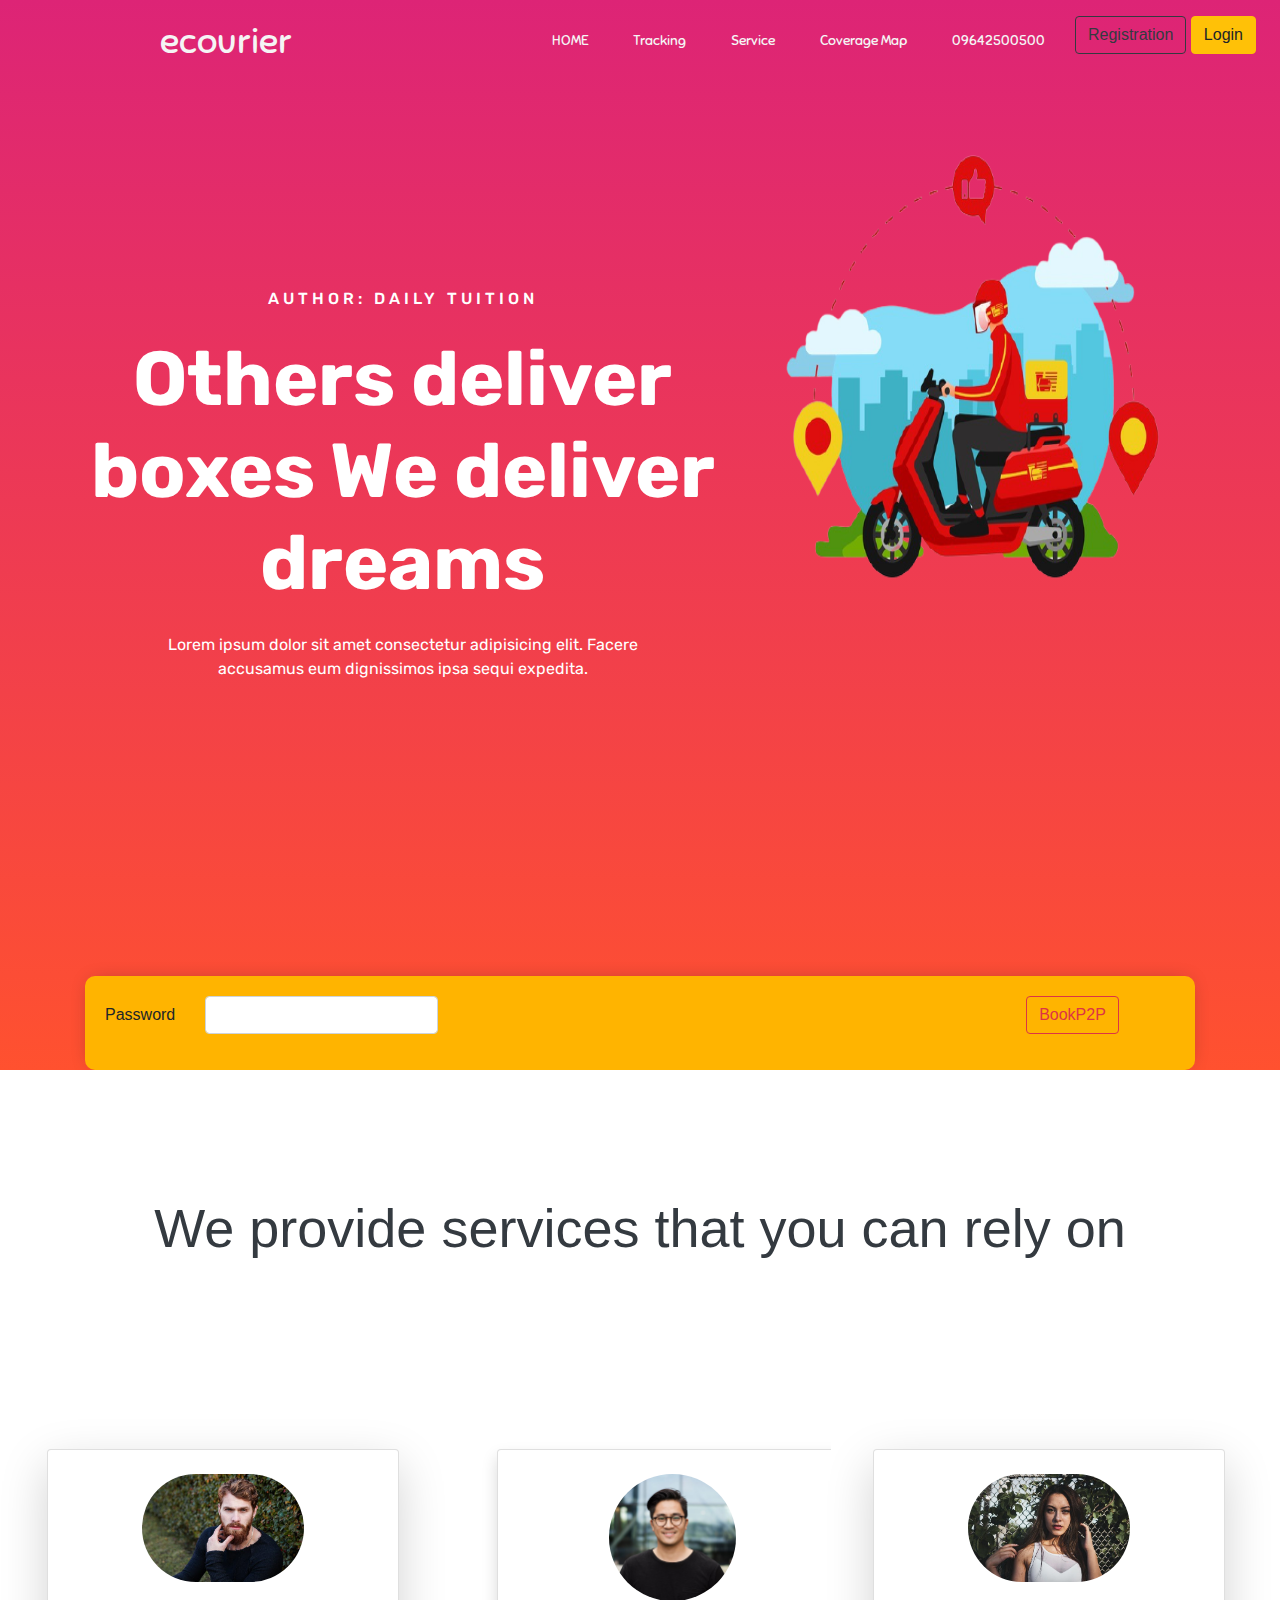
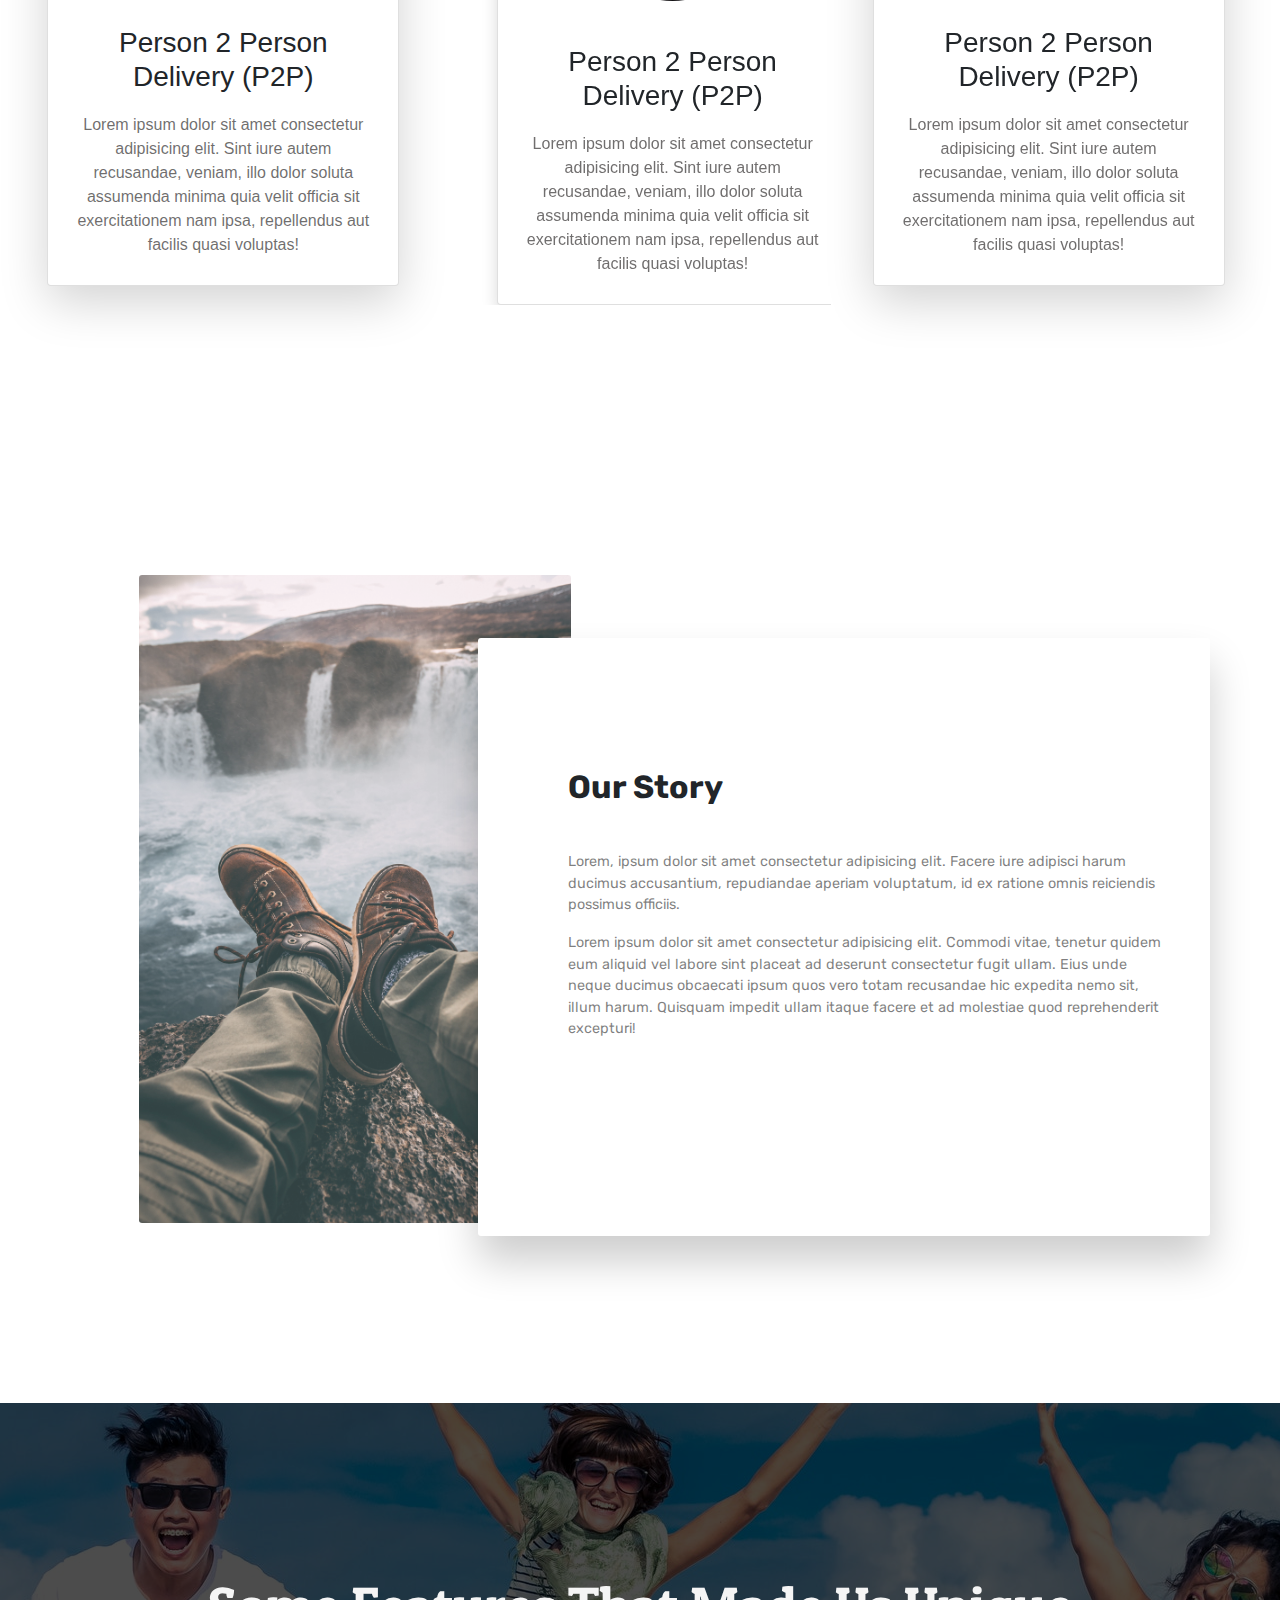
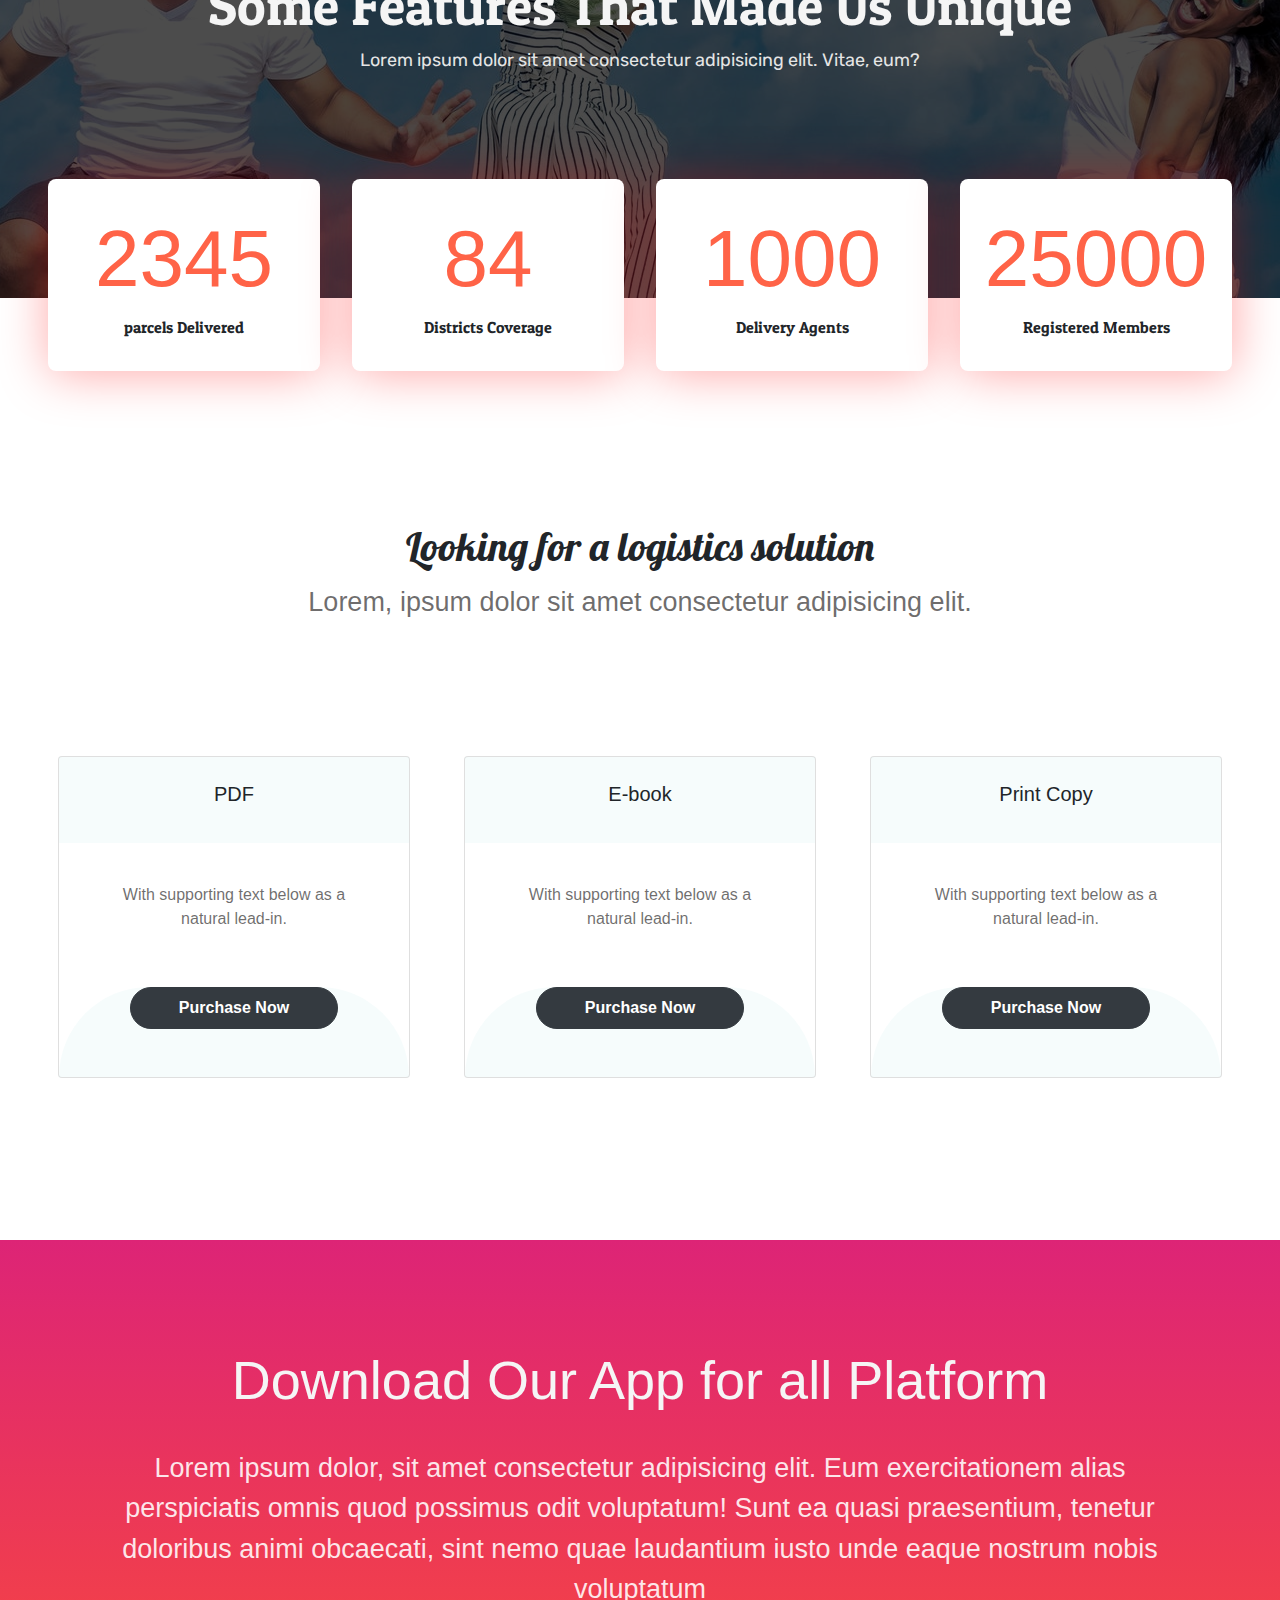
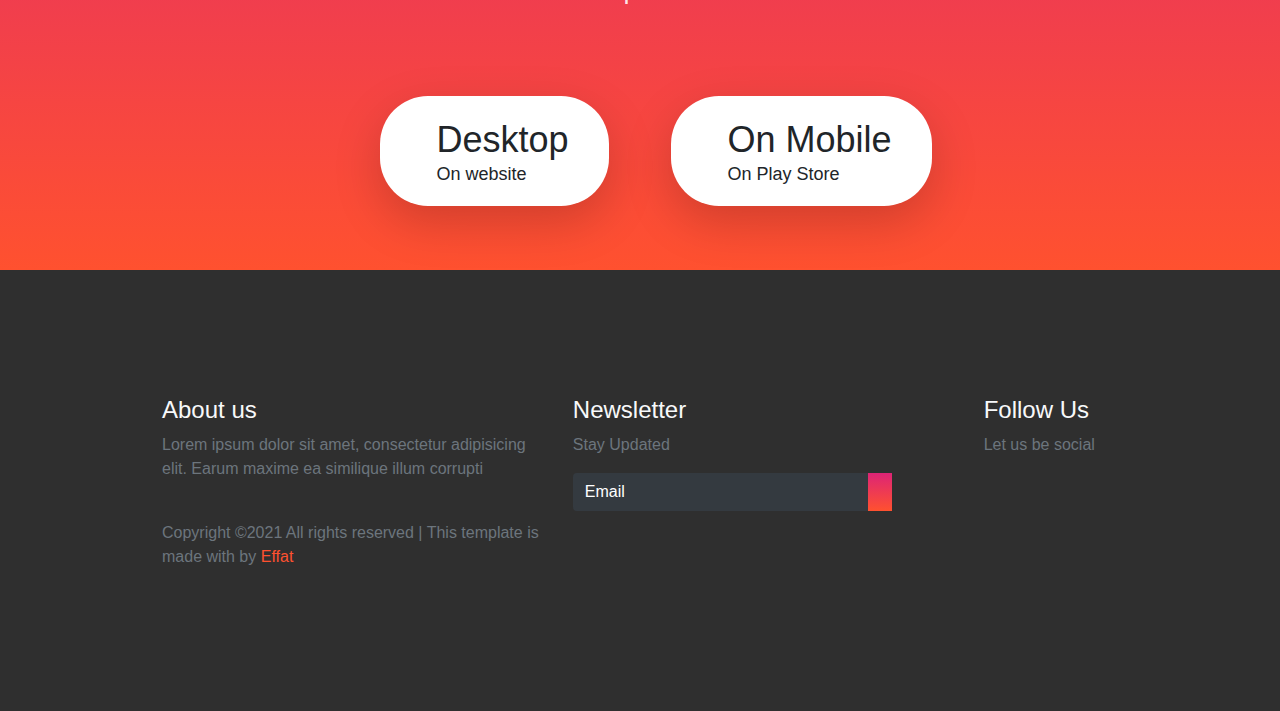
==== delivery_Website/src/Index.html @ bd297b53 "new update" ====
<!DOCTYPE html>
<html lang="en">

<head>
    <meta charset="UTF-8"/>
    <meta name="viewport" content="width=device-width, initial-scale=1.0"/>
    <meta http-equiv="X-UA-Compatible" content="ie=edge"/>
    <title>Books</title>

    <link rel="stylesheet" href="https://stackpath.bootstrapcdn.com/bootstrap/4.3.1/css/bootstrap.min.css"
          integrity="sha384-ggOyR0iXCbMQv3Xipma34MD+dH/1fQ784/j6cY/iJTQUOhcWr7x9JvoRxT2MZw1T"
          crossorigin="anonymous"/>
    <link rel="stylesheet" href="https://use.fontawesome.com/releases/v5.7.2/css/all.css"
          integrity="sha384-fnmOCqbTlWIlj8LyTjo7mOUStjsKC4pOpQbqyi7RrhN7udi9RwhKkMHpvLbHG9Sr"
          crossorigin="anonymous">
    <link rel="stylesheet" href="./Style.css"/>
    <link rel="stylesheet" href="./mobile-style.css">
</head>

<body>
<header>
    <div class="container-fluid p-0">
        <nav class="navbar navbar-expand-lg">
            <a class="navbar-brand" href="#">
                <i class="fas date-icon fa-3x mx-2"></i>ecourier</a>
            <button class="navbar-toggler" type="button" data-toggle="collapse" data-target="#navbarNav"
                    aria-controls="navbarNav" aria-expanded="false"
                    aria-label="Toggle navigation">
                <i class="fas fa-align-right text-light"></i>
            </button>
            <div class="collapse navbar-collapse" id="navbarNav">
                <div class="mr-auto"></div>
                <ul class="navbar-nav">
                    <li class="nav-item active">
                        <a class="nav-link" href="#">HOME
                            <span class="sr-only">(current)</span>
                        </a>
                    </li>
                    <li class="nav-item">
                        <a class="nav-link" href="#">Tracking</a>
                    </li>
                    <li class="nav-item dropdown">
                        <div class="dropdown">
                            <a href="#" class="nav-link">Service</a>
                            <div class="dropdown-content">
                                <a href="#">2</a>
                                <a href="#">3</a>
                            </div>
                        </div>
                    </li>
                    <li class="nav-item">
                        <a class="nav-link" href="#">Coverage Map</a>
                    </li>
                    <li class="nav-item">
                        <a class="nav-link" href="tel:09642500500">09642500500</a>
                    </li>

                    <div class="nav-link">
                        <button type="button" class="btn btn-outline-dark">Registration</button>
                        <button type="button" class="btn btn-warning">Login</button>
                    </div>

                </ul>
            </div>
        </nav>
    </div>
    <div class="container text-center">
        <div class="row">
            <div class="col-md-7 col-sm-12  text-white">
                <h6>AUTHOR: DAILY TUITION</h6>
                <h1>Others deliver boxes
                    We deliver dreams</h1>
                <p>
                    Lorem ipsum dolor sit amet consectetur adipisicing elit. Facere accusamus eum dignissimos ipsa sequi
                    expedita.
                </p>
            </div>
            <div class="col-md-5 col-sm-12  h-20">
                <img src="../assets/food-delivery-person-is-his-way-customer-s-house-deliver-food_7496-1327-removebg-preview.png"
                     height="500px"/>
            </div>
        </div>
        <div class="home-track-inner">
            <div class="row">
                <div class="col-9">
                    <div class="row g-3 align-items-center">
                        <div class="col-auto">
                            <label for="inputPassword6" class="col-form-label">Password</label>
                        </div>
                        <div class="col-auto">
                            <input type="password" id="inputPassword6" class="form-control"
                                   aria-describedby="passwordHelpInline">
                        </div>
                    </div>
                </div>
                <div class="col-3">
                    <ul>
                        <button type="button" class="btn btn-outline-danger">BookP2P</button>
                    </ul>
                </div>
            </div>
        </div>
    </div>

</header>
<main>




   <!-- Section 4 -->
    <section class="section-4">
        <div class="container text-center">
            <h1 class="text-dark">We provide services that you can rely on</h1>
        </div>
        <div class="team row ">
            <div class="col-md-4 col-12 text-center">
                <div class="card mr-2 d-inline-block shadow-lg">
                    <div class="card-img-top">
                        <img src="../assets/UI-face-3.jpg" class="img-fluid border-radius p-4" alt="">
                    </div>
                    <div class="card-body">
                        <h3 class="card-title">Person 2 Person Delivery (P2P)</h3>
                        <p class="card-text">
                            Lorem ipsum dolor sit amet consectetur adipisicing elit. Sint iure autem recusandae, veniam,
                            illo dolor soluta assumenda
                            minima quia velit officia sit exercitationem nam ipsa, repellendus aut facilis quasi
                            voluptas!
                        </p>
                    </div>
                </div>
            </div>
            <div class="col-md-4 col-12">
                <div id="carouselExampleControls" class="carousel slide " data-ride="carousel">
                    <div class="carousel-inner text-center">
                        <div class="carousel-item active">
                            <div class="card mr-2 d-inline-block shadow">
                                <div class="card-img-top">
                                    <img src="../assets/UI-face-1.jpg" class="img-fluid rounded-circle w-50 p-4" alt="">
                                </div>
                                <div class="card-body">
                                    <h3 class="card-title">Person 2 Person Delivery (P2P)</h3>
                                    <p class="card-text">
                                        Lorem ipsum dolor sit amet consectetur adipisicing elit. Sint iure autem
                                        recusandae, veniam, illo dolor soluta assumenda
                                        minima quia velit officia sit exercitationem nam ipsa, repellendus aut facilis
                                        quasi voluptas!
                                    </p>
                                </div>
                            </div>
                        </div>
                        <div class="carousel-item">
                            <div class="card  d-inline-block mr-2 shadow">
                                <div class="card-img-top">
                                    <img src="../assets/UI-face-2.jpg" class="img-fluid rounded-circle w-50 p-4" alt="">
                                </div>
                                <div class="card-body">
                                    <h3 class="card-title">Person 2 Person Delivery (P2P)</h3>
                                    <p class="card-text">
                                        Lorem ipsum dolor sit amet consectetur adipisicing elit. Sint iure autem
                                        recusandae, veniam, illo dolor soluta assumenda
                                        minima quia velit officia sit exercitationem nam ipsa, repellendus aut facilis
                                        quasi voluptas!
                                    </p>
                                </div>
                            </div>
                        </div>
                    </div>
                </div>
            </div>
            <div class="col-md-4 col-12 text-center">
                <div class="card mr-2 d-inline-block shadow-lg">
                    <div class="card-img-top">
                        <img src="../assets/UI-face-4.jpg" class="img-fluid border-radius p-4" alt="">
                    </div>
                    <div class="card-body">
                        <h3 class="card-title">Person 2 Person Delivery (P2P)</h3>
                        <p class="card-text">
                            Lorem ipsum dolor sit amet consectetur adipisicing elit. Sint iure autem recusandae, veniam,
                            illo dolor soluta assumenda
                            minima quia velit officia sit exercitationem nam ipsa, repellendus aut facilis quasi
                            voluptas!
                        </p>
                    </div>
                </div>
            </div>
        </div>
    </section>



    <section class="section-1">
        <div class="container text-center">
            <div class="row">
                <div class="col-md-6 col-12">
                    <div class="pray">
                        <img src="../assets/pexels-photo-1904769.jpeg" alt="Pray" class=""/>
                    </div>
                </div>
                <div class="col-md-6 col-12">
                    <div class="panel text-left">
                        <h1>Our Story</h1>
                        <p class="pt-4">
                            Lorem, ipsum dolor sit amet consectetur adipisicing elit. Facere iure adipisci harum ducimus
                            accusantium, repudiandae aperiam
                            voluptatum, id ex ratione omnis reiciendis possimus officiis.
                        </p>
                        <p>
                            Lorem ipsum dolor sit amet consectetur adipisicing elit. Commodi vitae, tenetur quidem eum
                            aliquid vel labore sint placeat
                            ad deserunt consectetur fugit ullam. Eius unde neque ducimus obcaecati ipsum quos vero totam
                            recusandae hic
                            expedita nemo sit, illum harum. Quisquam impedit ullam itaque facere et ad molestiae quod
                            reprehenderit excepturi!
                        </p>
                    </div>
                </div>
            </div>
        </div>
    </section>
    <section class="section-2 container-fluid p-0">
        <div class="cover">
            <div class="overlay"></div>
            <div class="content text-center">
                <h1>Some Features That Made Us Unique</h1>
                <p>
                    Lorem ipsum dolor sit amet consectetur adipisicing elit. Vitae, eum?
                </p>
            </div>
        </div>
        <div class="container-fluid text-center">
            <div class="numbers d-flex flex-md-row flex-wrap justify-content-center">
                <div class="rect">
                    <h1>2345</h1>
                    <p>parcels Delivered</p>
                </div>
                <div class="rect">
                    <h1>84</h1>
                    <p>Districts Coverage</p>
                </div>
                <div class="rect">
                    <h1>1000</h1>
                    <p>Delivery Agents</p>
                </div>
                <div class="rect">
                    <h1>25000</h1>
                    <p>Registered Members</p>
                </div>
            </div>
        </div>


        <div class="purchase text-center">
            <h1>Looking for a logistics solution</h1>
            <p>
                Lorem, ipsum dolor sit amet consectetur adipisicing elit.
            </p>
            <div class="cards">
                <div class="d-flex flex-row justify-content-center flex-wrap">
                    <div class="card">
                        <div class="card-body">
                            <div class="title">
                                <h5 class="card-title">PDF</h5>
                            </div>
                            <p class="card-text">
                                With supporting text below as a natural lead-in.
                            </p>
                            <div class="pricing">
                                <a href="#" class="btn btn-dark px-5 py-2 primary-btn mb-5">Purchase Now</a>
                            </div>
                        </div>
                    </div>
                    <div class="card">
                        <div class="card-body">
                            <div class="title">
                                <h5 class="card-title">E-book</h5>
                            </div>
                            <p class="card-text">
                                With supporting text below as a natural lead-in.
                            </p>
                            <div class="pricing">
                                <a href="#" class="btn btn-dark px-5 py-2 primary-btn mb-5">Purchase Now</a>
                            </div>
                        </div>
                    </div>
                    <div class="card">
                        <div class="card-body">
                            <div class="title">
                                <h5 class="card-title">Print Copy</h5>
                            </div>
                            <p class="card-text">
                                With supporting text below as a natural lead-in.
                            </p>
                            <div class="pricing">
                                <a href="#" class="btn btn-dark px-5 py-2 primary-btn mb-5">Purchase Now</a>
                            </div>
                        </div>
                    </div>
                </div>

            </div>
        </div>
    </section>
    <section class="section-3 container-fluid p-0 text-center">
        <div class="row">
            <div class="col-md-12 col-sm-12">
                <h1>Download Our App for all Platform</h1>
                <p>
                    Lorem ipsum dolor, sit amet consectetur adipisicing elit. Eum exercitationem alias perspiciatis
                    omnis quod possimus odit
                    voluptatum! Sunt ea quasi praesentium, tenetur doloribus animi obcaecati, sint nemo quae laudantium
                    iusto unde
                    eaque nostrum nobis voluptatum
                </p>
            </div>
        </div>
        <div class="platform row">
            <div class="col-md-6 col-sm-12 text-right">
                <div class="desktop shadow-lg">
                    <div class="d-flex flex-row justify-content-center">
                        <i class="fas fa-desktop fa-3x py-2 pr-3"></i>
                        <div class="text text-left">
                            <h3 class="pt-1 m-0">Desktop</h3>
                            <p class="p-0 m-0">On website</p>
                        </div>
                    </div>
                </div>
            </div>
            <div class="col-md-6 col-sm-12 text-left">
                <div class="desktop shadow-lg">
                    <div class="d-flex flex-row justify-content-center">
                        <i class="fas fa-mobile-alt fa-3x py-2 pr-3"></i>
                        <div class="text text-left">
                            <h3 class="pt-1 m-0">On Mobile</h3>
                            <p class="p-0 m-0">On Play Store</p>
                        </div>
                    </div>
                </div>
            </div>
        </div>
    </section>


</main>
<footer>
    <div class="container-fluid p-0">
        <div class="row text-left">
            <div class="col-md-5 col-sm-5">
                <h4 class="text-light">About us</h4>
                <p class="text-muted">Lorem ipsum dolor sit amet, consectetur adipisicing elit. Earum maxime ea
                    similique illum corrupti</p>
                <p class="pt-4 text-muted">Copyright ©2021 All rights reserved | This template is made with by
                    <span> Effat </span>
                </p>
            </div>
            <div class="col-md-5 col-sm-12">
                <h4 class="text-light">Newsletter</h4>
                <p class="text-muted">Stay Updated</p>
                <form class="form-inline">
                    <div class="col pl-0">
                        <div class="input-group pr-5">
                            <input type="text" class="form-control bg-dark text-white"
                                   id="inlineFormInputGroupUsername2" placeholder="Email">
                            <div class="input-group-prepend">
                                <div class="input-group-text">
                                    <i class="fas fa-arrow-right"></i>
                                </div>
                            </div>
                        </div>
                    </div>
                </form>
            </div>
            <div class="col-md-2 col-sm-12">
                <h4 class="text-light">Follow Us</h4>
                <p class="text-muted">Let us be social</p>
                <div class="column text-light">
                    <i class="fab fa-facebook-f"></i>
                    <i class="fab fa-instagram"></i>
                    <i class="fab fa-twitter"></i>
                    <i class="fab fa-youtube"></i>
                </div>
            </div>
        </div>
    </div>
</footer>

<script src="https://cdnjs.cloudflare.com/ajax/libs/jquery/3.3.1/jquery.min.js"></script>
<script src="https://cdnjs.cloudflare.com/ajax/libs/popper.js/1.14.7/umd/popper.min.js"
        integrity="sha384-UO2eT0CpHqdSJQ6hJty5KVphtPhzWj9WO1clHTMGa3JDZwrnQq4sF86dIHNDz0W1"
        crossorigin="anonymous"></script>
<script src="https://stackpath.bootstrapcdn.com/bootstrap/4.3.1/js/bootstrap.min.js"
        integrity="sha384-JjSmVgyd0p3pXB1rRibZUAYoIIy6OrQ6VrjIEaFf/nJGzIxFDsf4x0xIM+B07jRM"
        crossorigin="anonymous"></script>
<script src="./main.js"></script>
</body>

</html>
---- delivery_Website/src/Style.css ----
@import url("https://fonts.googleapis.com/css?family=Acme|Lobster|Patua+One|Rubik|Sniglet");
* {
  box-sizing: border-box;
}

header,
section {
  overflow-x: hidden;
}

:root {
  --Sniglet-font: "Sniglet", cursive;
  --Rubik: "Rubik", cursive;
  --Patua: "Patua One", cursive;
  --Lobster: "lobster", cursive;
  --light-black: #2e2c2caf;
  --bggradient: linear-gradient(to bottom, #dd2476, #ff512f);
  --light-gray: rgba(255, 255, 255, 0.877);
}

header a {
  font-family: var(--Sniglet-font);
  font-size: 0.9em;
  color: whitesmoke;
}

.dropdown-content {
  display: none;
  position: absolute;
  background-color: #f1f1f1;
  min-width: 160px;
  box-shadow: 0px 2px 15px 0px rgba(0, 0, 0, 0.2);
  z-index: 1;
}

.dropdown-content a {
  color: black;
  padding: 12px 16px;
  text-decoration: none;
  display: block;
}

.dropdown-content a:hover {
  background-color: #ddd;
}

.dropdown:hover .dropdown-content {
  display: block;
}

header .nav-item:last-child {
  padding-right: 10.5em;
}

header .nav-item {
  padding: 0.9em;
}

header .navbar-brand {
  padding-left: 8rem;
  font-size: 2.25rem;
}
.home-track-inner {
    -webkit-box-shadow: 0 0 20px -8px rgb(27 30 26 / 45%);
    -ms-box-shadow: 0 0 20px -8px rgba(27,30,26,.45);
    box-shadow: 0 0 20px -8px rgb(27 30 26 / 45%);
    margin-top: -45px;
    padding: 20px;
    border-radius: 10px;
    background: #ffb400;
}

header .nav-link:hover {
  color: black;
}

header .row .col-md-7 {
  padding: 22vmin 1vmin;
  padding-bottom: 35vmin;
}

header .row .col-md-5 {
  padding: 4.2vmin 1vmin;
}

header .row .col-md-5 img {
  width: 90%;
}

header {
  background: #ff512f;
  background: var(--bggradient);
}

header .container .col-md-7 {
  font-family: "Rubik", sans-serif;
}

header .container .col-md-7 h6 {
  padding: 1vmin;
  letter-spacing: 4px;
}

header .container .col-md-7 h1 {
  font-size: 8.5vmin;
  font-weight: bold;
  padding: 0.1em 0em;
}

header .container .col-md-7 p {
  padding: 1vmin 5vmin;
}

.primary-btn {
  border-radius: 30px;
  font-weight: bold;
}

.row{
  display: flex;
  flex-wrap: wrap;
  margin-right: -15px;
  margin-left: -15px;
}
.justify-content-between{
  justify-content: space-between!important;
  box-sizing: border-box;
}








/********** section 1 **************/

.section-1 {
  padding: 20vmin 0vmin;
}

.section-1 .row .col-md-6 .pray img {
  opacity: 0.8;
  width: 80%;
  border-radius: 0.2em;
}

.section-1 .row .col-md-6:last-child {
  position: relative;
}

.section-1 .row .col-md-6 .panel {
  position: absolute;
  top: 7vmin;
  left: -18vmin;
  background: white;
  border-radius: 3px;
  text-align: left;
  padding: 13vmin 5vmin 20vmin 10vmin;
  box-shadow: 0px 25px 42px rgba(0, 0, 0, 0.2);
  font-family: var(--Rubik);
  z-index: 1;
}

.section-1 .row .col-md-6 .panel h1 {
  font-weight: bold;
  padding: 0.4em 0;
  font-size: 2em;
}

.section-1 .row .col-md-6 .panel p {
  font-size: 0.9em;
  color: rgba(0, 0, 0, 0.5);
}

/*  Section 2  */

.cover {
  width: 100%;
  height: 55vmin;
  background: url("../assets/pexels-photo-452738.jpeg");
  background-position: -24rem -19rem;
  background-size: 150%;
  position: relative;
}

.cover .overlay {
  position: absolute;
  top: 0;
  left: 0;
  width: 100%;
  height: 100%;
  z-index: 999;
}

.cover .content {
  width: 100%;
  height: 100%;
  background: rgba(0, 0, 0, 0.7);
  padding-top: 19vmin;
}

.cover .content > h1 {
  font-family: var(--Patua);
  font-size: 6vmin;
  color: whitesmoke;
}

.cover .content > p {
  font-family: var(--Rubik);
  font-size: 2vmin;
  color: #e5e5e5;
}

.numbers .rect {
  position: relative;
  z-index: 1;
  background: white;
  width: 17rem;
  height: 12rem;
  padding-top: 3.5vmin;
  margin: 1rem;
  border-radius: 0.5em;
  box-shadow: 1px 2px 50px 0px rgba(255, 0, 0, 0.349);
}

.numbers {
  margin-top: -15vmin;
}

.numbers .rect h1 {
  font-size: 5rem;
  color: tomato;
}

.numbers .rect > p {
  font-family: var(--Patua);
}

.purchase > h1 {
  padding-top: 15vmin;
  padding-bottom: 0.1em;
  font-family: var(--Lobster);
}

.purchase > p {
  color: var(--light-black);
  font-size: 3vmin;
  padding-bottom: 10vmin;
}

.purchase .cards .card {
  width: 22rem;
  margin: 3vmin 3vmin;
}

.cards div {
  padding: 0;
  margin: 0;
}

.cards .title {
  background: rgba(208, 241, 241, 0.199);
  padding: 1.4em 2.5em;
  font-size: 2vmin;
}

.card .card-text {
  padding: 2.5rem 3rem;
  color: var(--light-black);
}

.card-body .pricing {
  background: rgba(208, 241, 241, 0.199);
  border-top-right-radius: 170px;
  border-top-left-radius: 170px;
}

.card-body .pricing > h1 {
  font-size: 10vmin;
  padding: 1em 0.5em;
}

/* Section 3 */

.section-3 {
  height: 70vmin;
  margin-top: 15vmin;
  background: var(--bggradient);
}

.section-3 .col-md-12 > h1 {
  padding: 2em 0 0.5em 0;
  color: whitesmoke;
  font-size: 6vmin;
}

.section-3 .col-md-12 > p {
  padding: 0 4em;
  padding-bottom: 2em;
  color: var(--light-gray);
  font-size: 3vmin;
}

.section-3 .desktop {
  background: white;
  display: inline-block;
  border-radius: 3em;
  padding: 2vmin 4.5vmin;
  margin: 1em;
}

.section-3 .desktop h3 {
  font-size: 4vmin;
}

.section-3 .desktop p {
  font-size: 2vmin;
}

/* Section Team */

.section-4 .container h1 {
  font-size: 6vmin;
  padding-top: 14vmin;
}

.section-4 .team {
  padding: 10vmin 4vmin;
}

.section-4 .card {
  width: 22em;
  margin-top: 10vmin;
}

.section-4 .card .card-text {
  padding: 0.5em;
}

.section-4 .card-body > a {
  font-size: 1.5em;
}

.section-4 .carousel-item {
  padding-left: 3rem;
}

.border-radius {
  border-radius: 340px;
  width: 60%;
}

footer {
  background: rgba(0, 0, 0, 0.815);
  overflow-x: hidden;
  padding: 14vmin 18vmin;
}

footer p > span {
  color: #ff512f;
}

footer input {
  border: none !important;
}

footer input::placeholder {
  color: white !important;
}

footer .input-group .input-group-text {
  background: var(--bggradient);
  border: none;
}

footer .column i {
  color: #dd2476;
}

/* It is Adjacent sibling combinator */

footer .column i + i {
  padding: 0 0.5em;
}

.sticky {
  position: fixed;
  top: 0;
  width: 100%;
  background: rgba(0, 0, 0, 0.815);
  z-index: 9999;
  transition: all 1.5s ease;
}
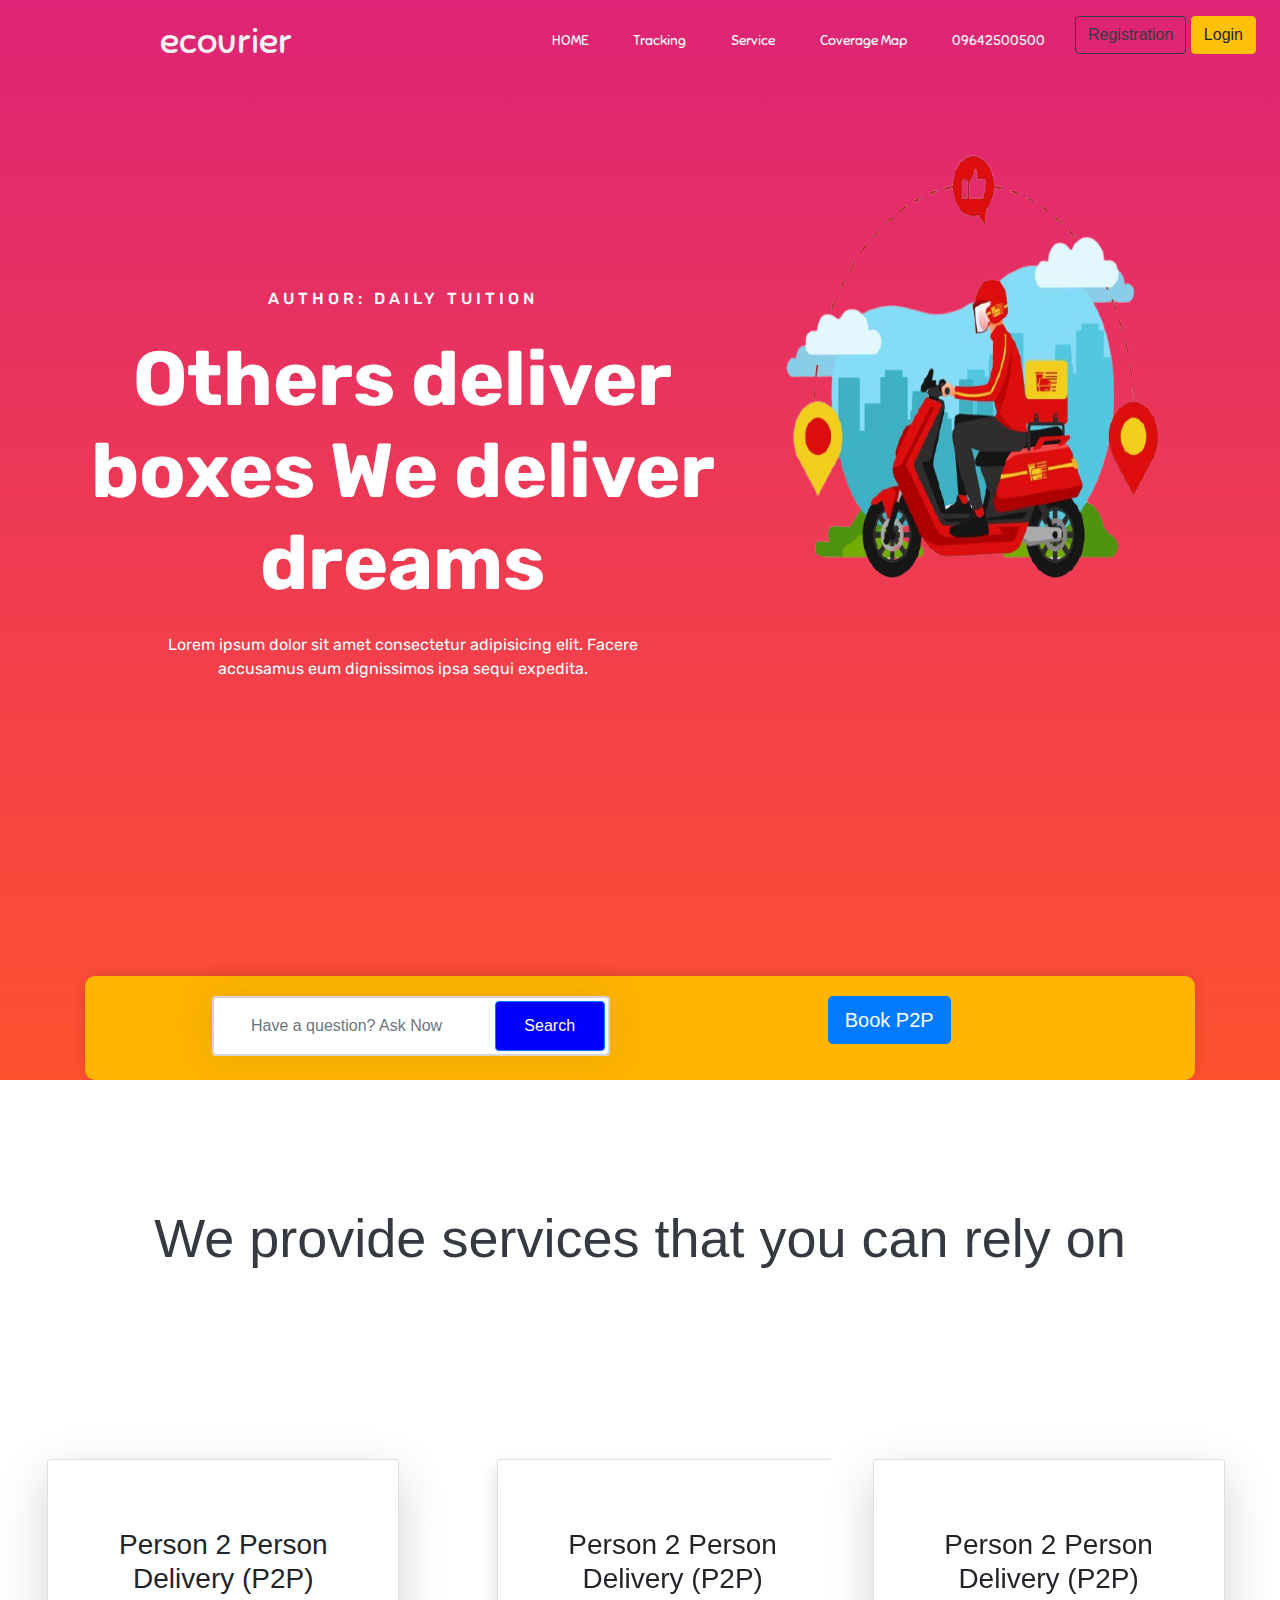
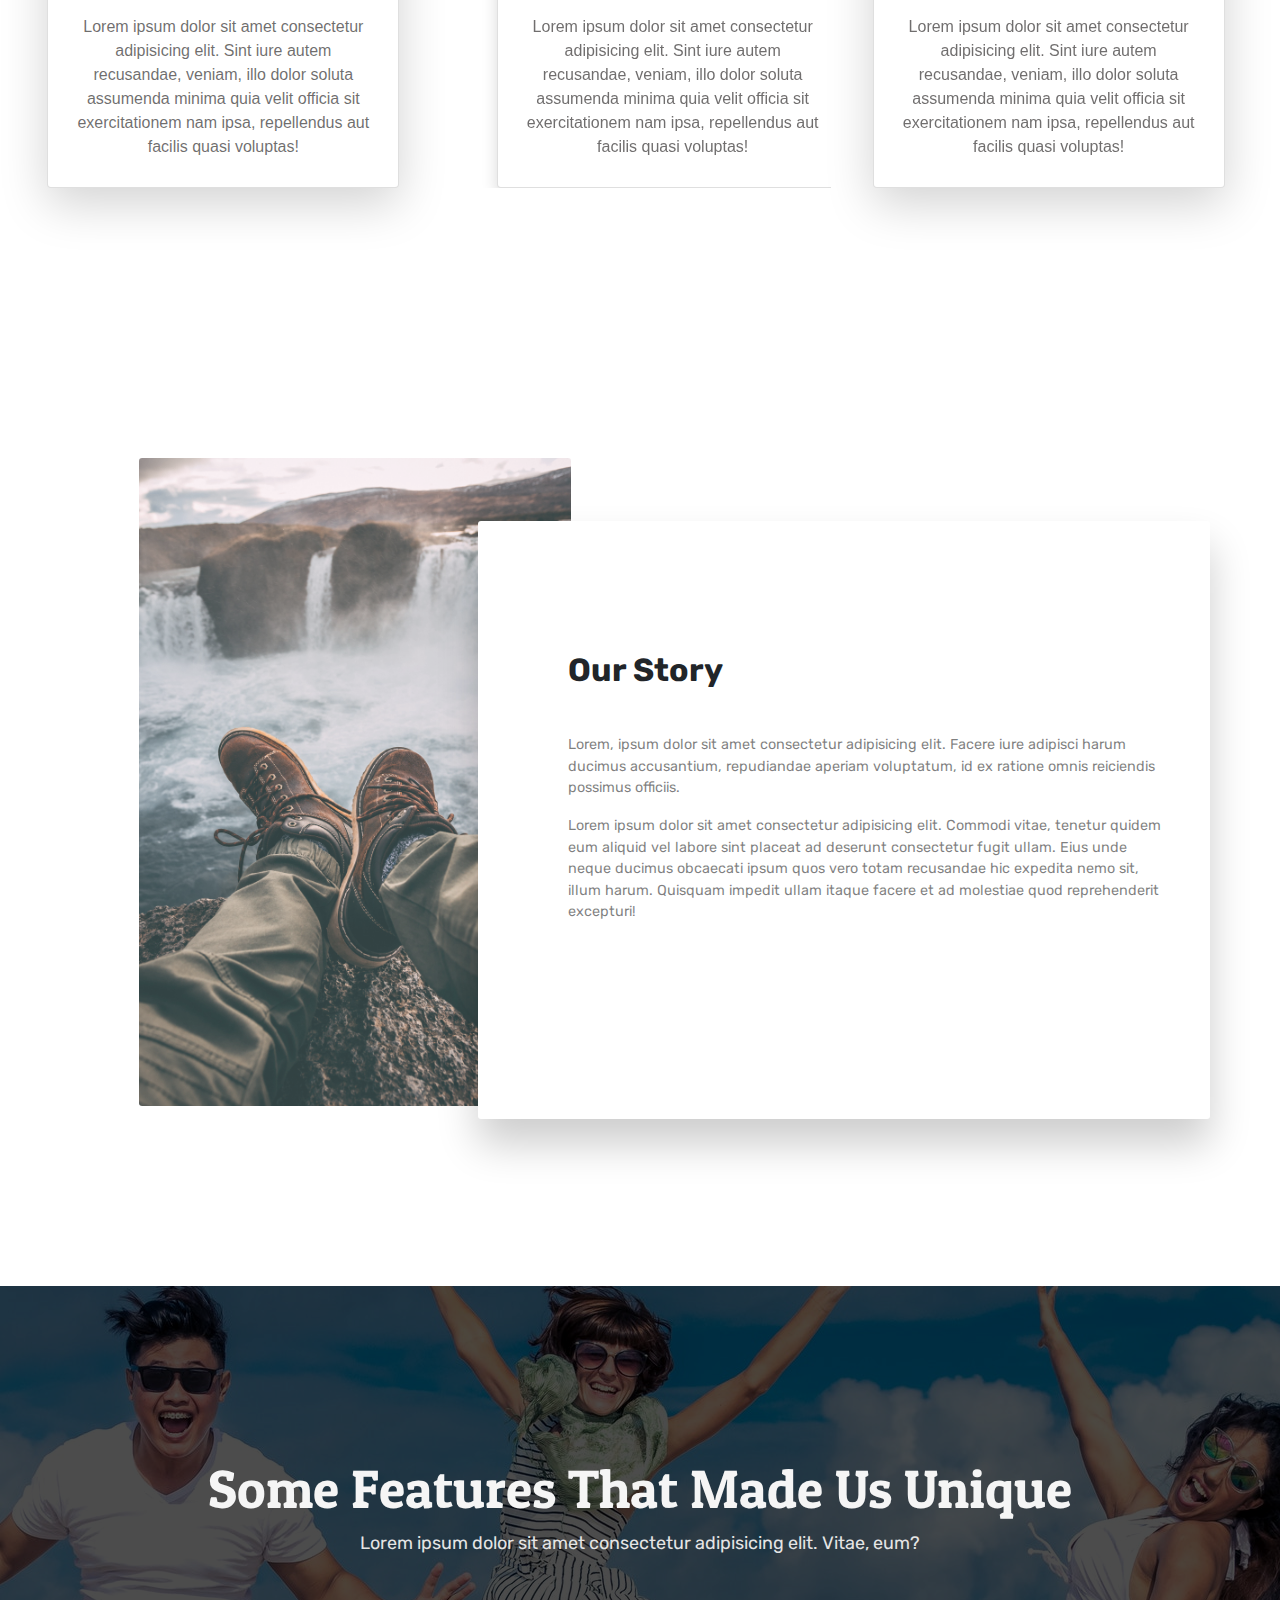
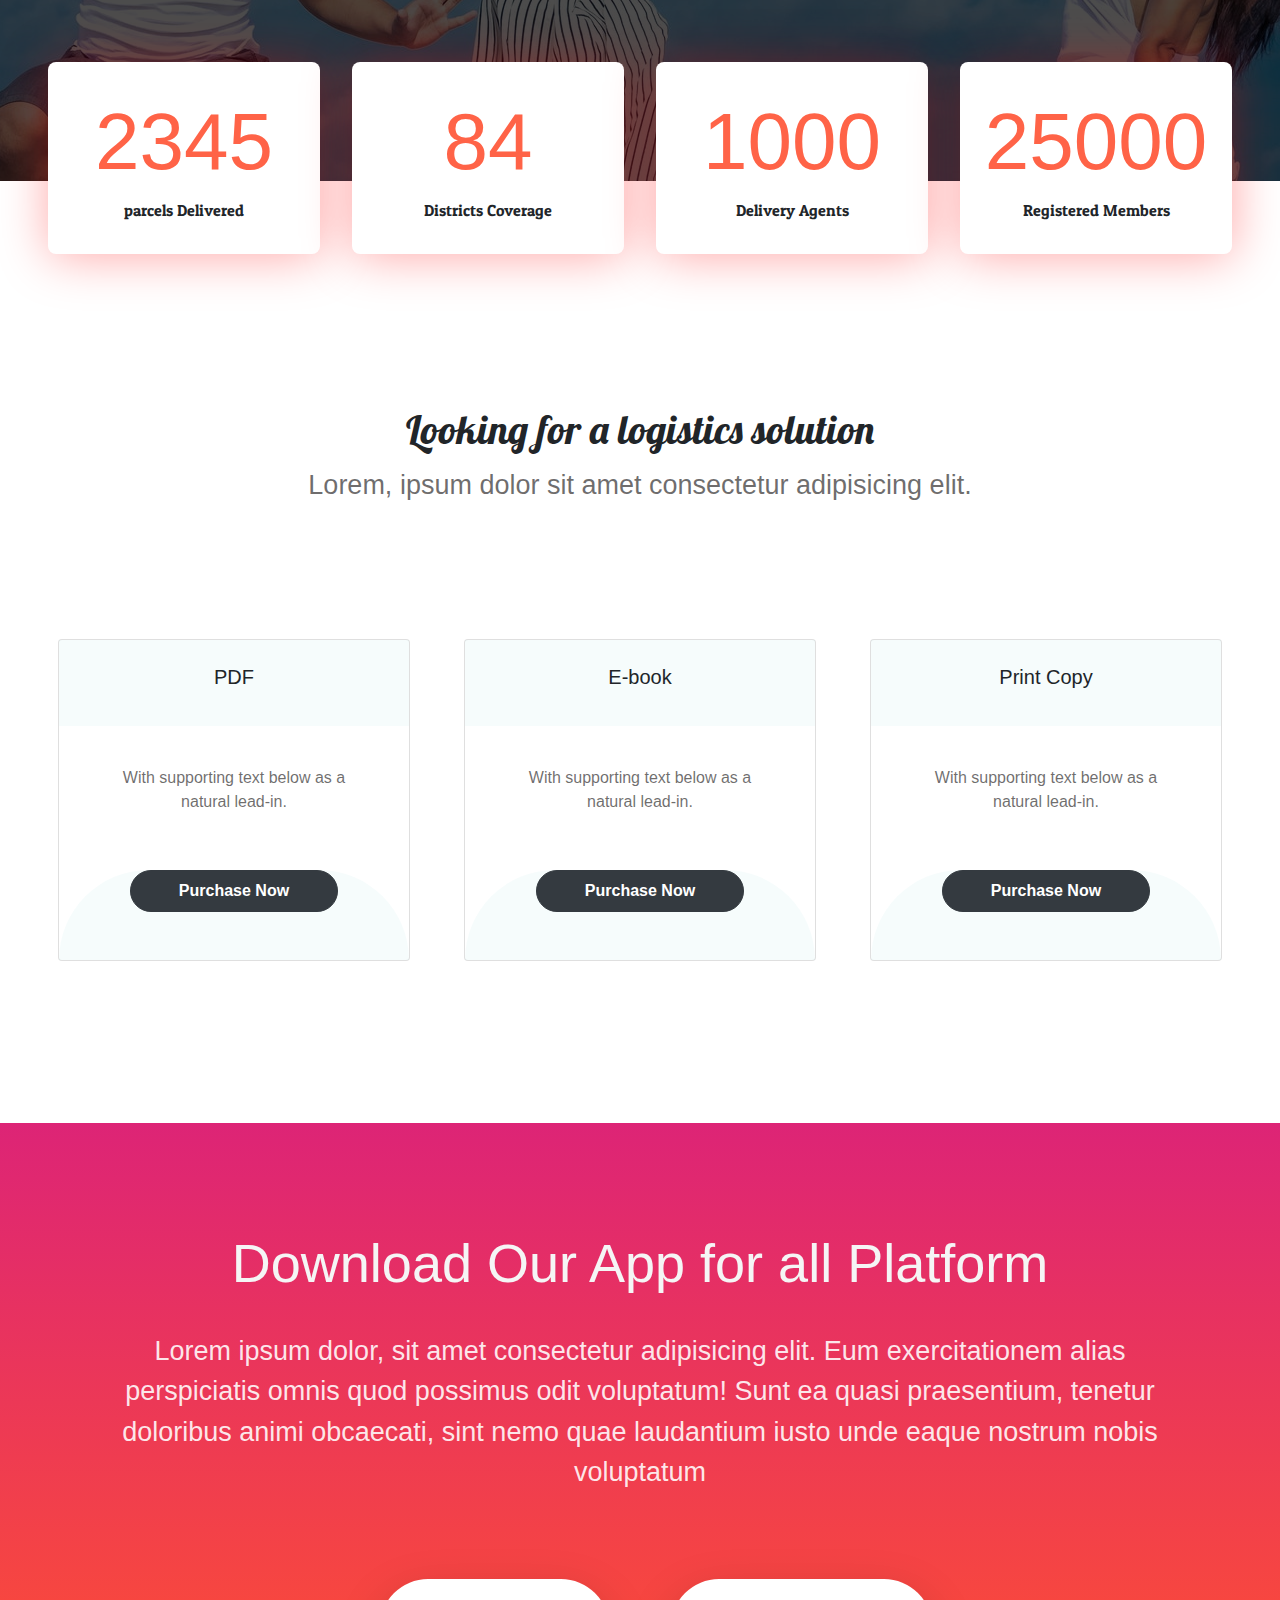
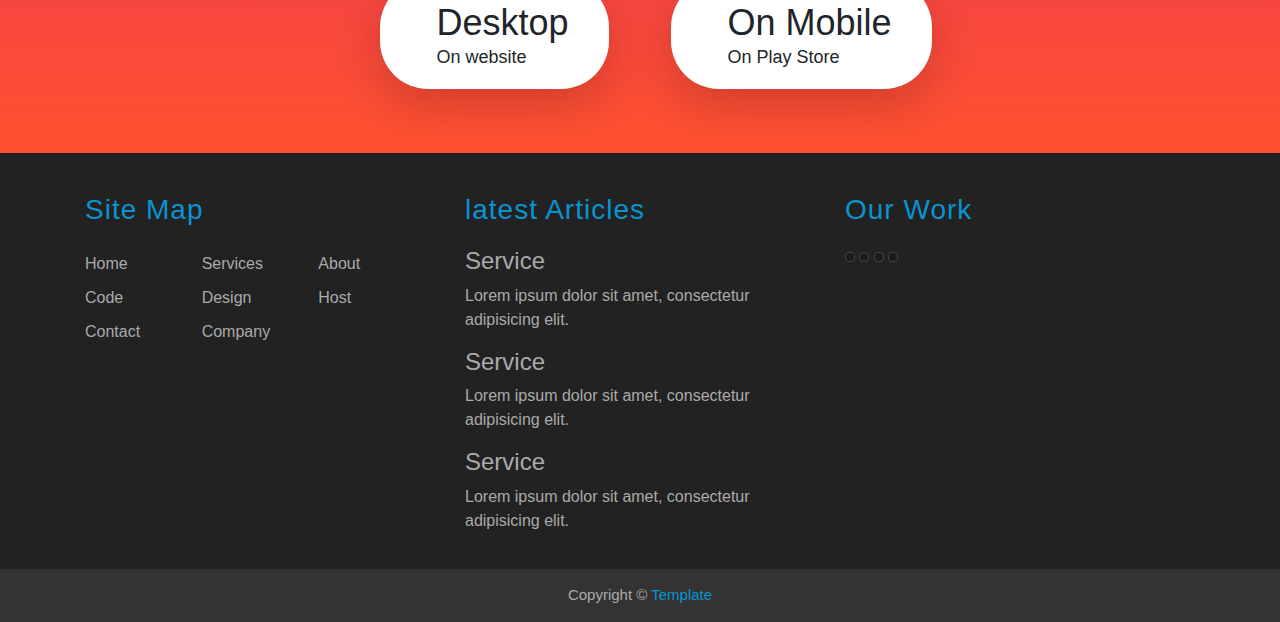
==== commit 34fc8aa1: "footer" ====
--- a/delivery_Website/src/Index.html
+++ b/delivery_Website/src/Index.html
@@ -82,20 +82,24 @@
         </div>
         <div class="home-track-inner">
             <div class="row">
-                <div class="col-9">
+                <div class="col-7">
                     <div class="row g-3 align-items-center">
-                        <div class="col-auto">
-                            <label for="inputPassword6" class="col-form-label">Password</label>
-                        </div>
-                        <div class="col-auto">
-                            <input type="password" id="inputPassword6" class="form-control"
-                                   aria-describedby="passwordHelpInline">
+                        <div class="container">
+                            <div class="row height d-flex justify-content-center align-items-center">
+                                <div class="col-md-8">
+                                    <div class="search"><i class="fa fa-search"></i> <input type="text"
+                                                                                            class="form-control"
+                                                                                            placeholder="Have a question? Ask Now">
+                                        <button class="btn btn-primary">Search</button>
+                                    </div>
+                                </div>
+                            </div>
                         </div>
                     </div>
                 </div>
                 <div class="col-3">
                     <ul>
-                        <button type="button" class="btn btn-outline-danger">BookP2P</button>
+                       <button type="button" class="btn btn-lg btn-primary">Book P2P</button>
                     </ul>
                 </div>
             </div>
@@ -106,9 +110,7 @@
 <main>
 
 
-
-
-   <!-- Section 4 -->
+    <!-- Section 4 -->
     <section class="section-4">
         <div class="container text-center">
             <h1 class="text-dark">We provide services that you can rely on</h1>
@@ -117,7 +119,7 @@
             <div class="col-md-4 col-12 text-center">
                 <div class="card mr-2 d-inline-block shadow-lg">
                     <div class="card-img-top">
-                        <img src="../assets/UI-face-3.jpg" class="img-fluid border-radius p-4" alt="">
+                        <img src="#" class="img-fluid border-radius p-4" alt="">
                     </div>
                     <div class="card-body">
                         <h3 class="card-title">Person 2 Person Delivery (P2P)</h3>
@@ -136,7 +138,7 @@
                         <div class="carousel-item active">
                             <div class="card mr-2 d-inline-block shadow">
                                 <div class="card-img-top">
-                                    <img src="../assets/UI-face-1.jpg" class="img-fluid rounded-circle w-50 p-4" alt="">
+                                    <img src="#" class="img-fluid rounded-circle w-50 p-4" alt="">
                                 </div>
                                 <div class="card-body">
                                     <h3 class="card-title">Person 2 Person Delivery (P2P)</h3>
@@ -152,7 +154,7 @@
                         <div class="carousel-item">
                             <div class="card  d-inline-block mr-2 shadow">
                                 <div class="card-img-top">
-                                    <img src="../assets/UI-face-2.jpg" class="img-fluid rounded-circle w-50 p-4" alt="">
+                                    <img src="#" class="img-fluid rounded-circle w-50 p-4" alt="">
                                 </div>
                                 <div class="card-body">
                                     <h3 class="card-title">Person 2 Person Delivery (P2P)</h3>
@@ -171,7 +173,7 @@
             <div class="col-md-4 col-12 text-center">
                 <div class="card mr-2 d-inline-block shadow-lg">
                     <div class="card-img-top">
-                        <img src="../assets/UI-face-4.jpg" class="img-fluid border-radius p-4" alt="">
+                        <img src="#" class="img-fluid border-radius p-4" alt="">
                     </div>
                     <div class="card-body">
                         <h3 class="card-title">Person 2 Person Delivery (P2P)</h3>
@@ -186,7 +188,6 @@
             </div>
         </div>
     </section>
-
 
 
     <section class="section-1">
@@ -343,45 +344,78 @@
 
 </main>
 <footer>
-    <div class="container-fluid p-0">
-        <div class="row text-left">
-            <div class="col-md-5 col-sm-5">
-                <h4 class="text-light">About us</h4>
-                <p class="text-muted">Lorem ipsum dolor sit amet, consectetur adipisicing elit. Earum maxime ea
-                    similique illum corrupti</p>
-                <p class="pt-4 text-muted">Copyright ©2021 All rights reserved | This template is made with by
-                    <span> Effat </span>
-                </p>
-            </div>
-            <div class="col-md-5 col-sm-12">
-                <h4 class="text-light">Newsletter</h4>
-                <p class="text-muted">Stay Updated</p>
-                <form class="form-inline">
-                    <div class="col pl-0">
-                        <div class="input-group pr-5">
-                            <input type="text" class="form-control bg-dark text-white"
-                                   id="inlineFormInputGroupUsername2" placeholder="Email">
-                            <div class="input-group-prepend">
-                                <div class="input-group-text">
-                                    <i class="fas fa-arrow-right"></i>
-                                </div>
-                            </div>
-                        </div>
-                    </div>
-                </form>
-            </div>
-            <div class="col-md-2 col-sm-12">
-                <h4 class="text-light">Follow Us</h4>
-                <p class="text-muted">Let us be social</p>
-                <div class="column text-light">
-                    <i class="fab fa-facebook-f"></i>
-                    <i class="fab fa-instagram"></i>
-                    <i class="fab fa-twitter"></i>
-                    <i class="fab fa-youtube"></i>
-                </div>
-            </div>
-        </div>
+  <div class="container">
+    <div class="row">
+
+      <div class="col-lg-4 col-md-6">
+        <h3>Site Map</h3>
+        <ul class="list-unstyled three-column">
+          <li>Home</li>
+          <li>Services</li>
+          <li>About</li>
+          <li>Code</li>
+          <li>Design</li>
+          <li>Host</li>
+          <li>Contact</li>
+          <li>Company</li>
+        </ul>
+        <ul class="list-unstyled socila-list">
+          <li><img src="http://placehold.it/48x48" alt="" /></li>
+          <li><img src="http://placehold.it/48x48" alt="" /></li>
+          <li><img src="http://placehold.it/48x48" alt="" /></li>
+          <li><img src="http://placehold.it/48x48" alt="" /></li>
+          <li><img src="http://placehold.it/48x48" alt="" /></li>
+          <li><img src="http://placehold.it/48x48" alt="" /></li>
+        </ul>
+      </div>
+
+      <div class="col-lg-4 col-md-6">
+        <h3>latest Articles</h3>
+        <div class="media">
+          <a href="#" class="pull-left">
+            <img src="http://placehold.it/64x64" alt="" class="media-object" />
+          </a>
+          <div class="media-body">
+            <h4 class="media-heading">Service</h4>
+            <p>Lorem ipsum dolor sit amet, consectetur adipisicing elit.</p>
+          </div>
+        </div>
+
+        <div class="media">
+          <a href="#" class="pull-left">
+            <img src="http://placehold.it/64x64" alt="" class="media-object" />
+          </a>
+          <div class="media-body">
+            <h4 class="media-heading">Service</h4>
+            <p>Lorem ipsum dolor sit amet, consectetur adipisicing elit.</p>
+          </div>
+        </div>
+
+        <div class="media">
+          <a href="#" class="pull-left">
+            <img src="http://placehold.it/64x64" alt="" class="media-object" />
+          </a>
+          <div class="media-body">
+            <h4 class="media-heading">Service</h4>
+            <p>Lorem ipsum dolor sit amet, consectetur adipisicing elit.</p>
+          </div>
+        </div>
+
+      </div>
+
+      <div class="col-lg-4">
+        <h3>Our Work</h3>
+        <img class="img-thumbnail" src="http://placehold.it/150x100" alt="" />
+        <img class="img-thumbnail" src="http://placehold.it/150x100" alt="" />
+        <img class="img-thumbnail" src="http://placehold.it/150x100" alt="" />
+        <img class="img-thumbnail" src="http://placehold.it/150x100" alt="" />
+      </div>
+
     </div>
+  </div>
+  <div class="copyright text-center">
+    Copyright &copy;  <span>Template</span>
+  </div>
 </footer>
 
 <script src="https://cdnjs.cloudflare.com/ajax/libs/jquery/3.3.1/jquery.min.js"></script>
--- a/delivery_Website/src/Style.css
+++ b/delivery_Website/src/Style.css
@@ -319,6 +319,114 @@
   font-size: 2vmin;
 }
 
+
+
+
+
+.search {
+    position: relative;
+    box-shadow: 0 0 40px rgba(51, 51, 51, .1)
+}
+
+.search input {
+    height: 60px;
+    text-indent: 25px;
+    border: 2px solid #d6d4d4
+}
+
+.search input:focus {
+    box-shadow: none;
+    border: 2px solid blue
+}
+
+.search .fa-search {
+    position: absolute;
+    top: 20px;
+    left: 16px
+}
+
+.search button {
+    position: absolute;
+    top: 5px;
+    right: 5px;
+    height: 50px;
+    width: 110px;
+    background: blue
+}
+
+
+
+
+footer {
+  background: #222;
+  color: #aaa;
+  padding-top: 10px;
+}
+
+footer a {
+  color: #aaa;
+}
+
+footer a:hover {
+  color: #fff;
+}
+
+footer h3 {
+ color: #0894d1;
+  letter-spacing: 1px;
+  margin: 30px 0 20px;
+}
+
+footer .three-column {
+ overflow: hidden;
+}
+
+footer .three-column li{
+ width: 33.3333%;
+  float: left;
+  padding: 5px 0;
+}
+
+footer .socila-list {
+  overflow: hidden;
+  margin: 20px 0 10px;
+}
+
+footer .socila-list li {
+  float: left;
+  margin-right: 3px;
+  opacity: 0.7;
+  overflow: hidden;
+  border-radius: 50%;
+  transition: all 0.3s ease-in-out;
+}
+
+footer .socila-list li:hover {
+  opacity: 1;
+}
+
+footer .img-thumbnail {
+  background: rgba(0, 0, 0, 0.2);
+  border: 1px solid #444;
+  margin-bottom: 5px;
+}
+
+footer .copyright {
+  padding: 15px 0;
+  background: #333;
+  margin-top: 20px;
+  font-size: 15px;
+}
+
+footer .copyright span {
+  color: #0894d1;
+}
+
+
+
+
+
+
 /* Section Team */
 
 .section-4 .container h1 {
@@ -352,38 +460,7 @@
   width: 60%;
 }
 
-footer {
-  background: rgba(0, 0, 0, 0.815);
-  overflow-x: hidden;
-  padding: 14vmin 18vmin;
-}
-
-footer p > span {
-  color: #ff512f;
-}
-
-footer input {
-  border: none !important;
-}
-
-footer input::placeholder {
-  color: white !important;
-}
-
-footer .input-group .input-group-text {
-  background: var(--bggradient);
-  border: none;
-}
-
-footer .column i {
-  color: #dd2476;
-}
-
-/* It is Adjacent sibling combinator */
-
-footer .column i + i {
-  padding: 0 0.5em;
-}
+
 
 .sticky {
   position: fixed;
